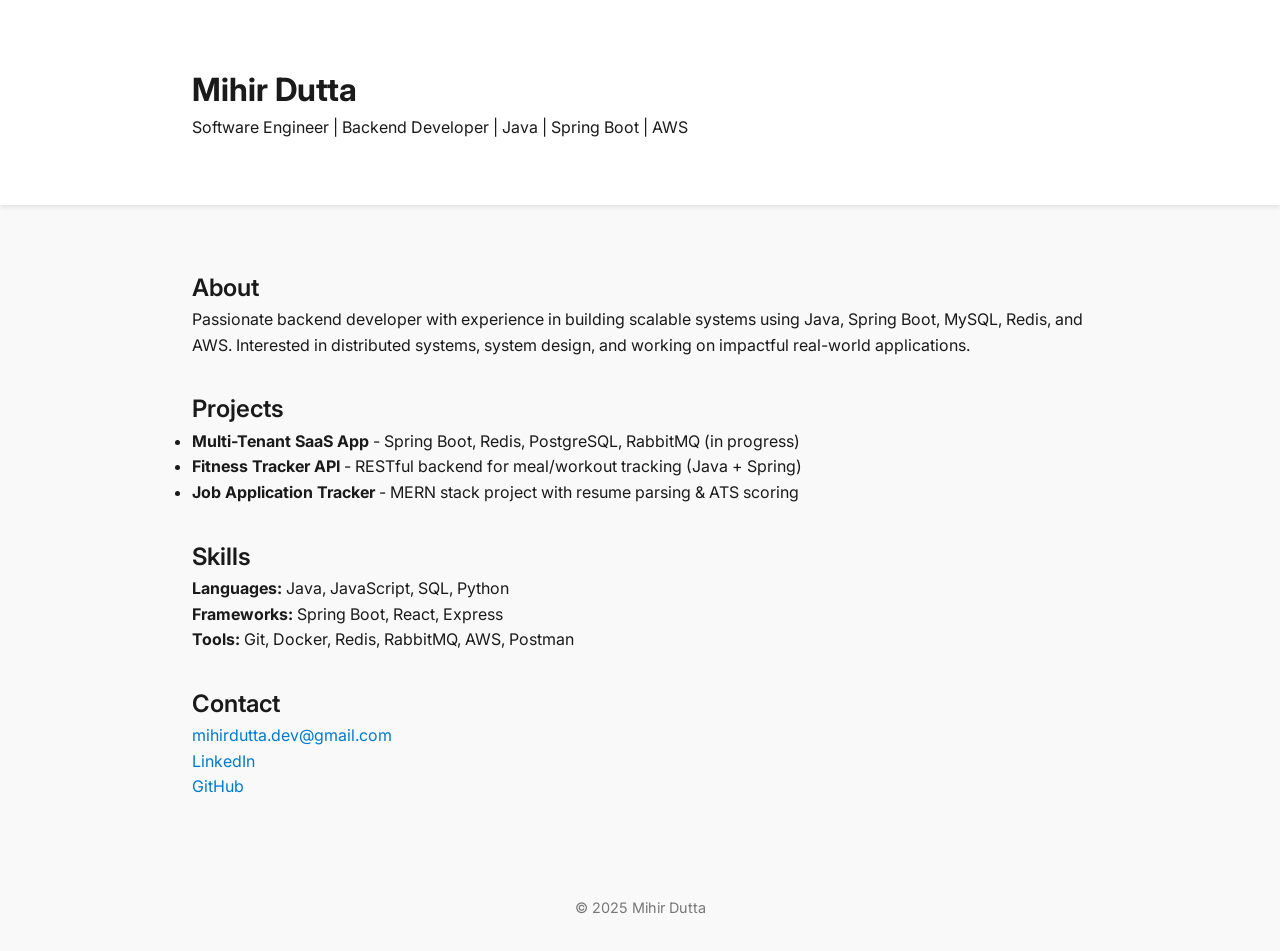
==== index.html @ 2db8f4e5 "Merge remote-tracking branch 'origin/master' # Conflicts: #	index.html" ====
<!DOCTYPE html>
<html lang="en">

<head>
  <meta charset="UTF-8" />
  <meta name="viewport" content="width=device-width, initial-scale=1.0" />
  <meta name="description" content="Mihir Dutta | Software Engineer Portfolio" />
  <title>Mihir Dutta | Portfolio</title>
  <link href="https://fonts.googleapis.com/css2?family=Inter:wght@400;600;700&display=swap" rel="stylesheet" />
  <style>
    * {
      margin: 0;
      padding: 0;
      box-sizing: border-box;
      font-family: 'Inter', sans-serif;
    }

    body {
      background-color: #f9f9f9;
      color: #1a1a1a;
      line-height: 1.6;
    }

    header {
      padding: 2rem;
      background-color: #ffffff;
      box-shadow: 0 2px 5px rgba(0, 0, 0, 0.1);
    }

    .container {
      max-width: 960px;
      margin: auto;
      padding: 2rem;
    }

    h1 {
      font-size: 2rem;
      font-weight: 700;
    }

    h2 {
      margin-top: 2rem;
      font-size: 1.5rem;
      font-weight: 600;
    }

    a {
      color: #007acc;
      text-decoration: none;
    }

    .section {
      margin-bottom: 2rem;
    }

    .contact a {
      display: block;
    }

    footer {
      text-align: center;
      padding: 2rem;
      font-size: 0.9rem;
      color: #777;
    }
  </style>
</head>

<body>
  <header>
    <div class="container">
      <h1>Mihir Dutta</h1>
      <p>Software Engineer | Backend Developer | Java | Spring Boot | AWS</p>
    </div>
  </header>

  <main class="container">
    <section class="section">
      <h2>About</h2>
      <p>
        Passionate backend developer with experience in building scalable systems using Java, Spring Boot, MySQL, Redis, and AWS.
        Interested in distributed systems, system design, and working on impactful real-world applications.
      </p>
    </section>

    <section class="section">
      <h2>Projects</h2>
      <ul>
        <li><strong>Multi-Tenant SaaS App</strong> - Spring Boot, Redis, PostgreSQL, RabbitMQ (in progress)</li>
        <li><strong>Fitness Tracker API</strong> - RESTful backend for meal/workout tracking (Java + Spring)</li>
        <li><strong>Job Application Tracker</strong> - MERN stack project with resume parsing & ATS scoring</li>
      </ul>
    </section>

    <section class="section">
      <h2>Skills</h2>
      <p><strong>Languages:</strong> Java, JavaScript, SQL, Python</p>
      <p><strong>Frameworks:</strong> Spring Boot, React, Express</p>
      <p><strong>Tools:</strong> Git, Docker, Redis, RabbitMQ, AWS, Postman</p>
    </section>

    <section class="section contact">
      <h2>Contact</h2>
      <a href="mailto:mihirdutta.dev@gmail.com">mihirdutta.dev@gmail.com</a>
      <a href="https://linkedin.com/in/mihirdutta" target="_blank">LinkedIn</a>
      <a href="https://github.com/mihirduttaa" target="_blank">GitHub</a>
    </section>
  </main>

  <footer>
    <p>© 2025 Mihir Dutta</p>
  </footer>
</body>

</html>
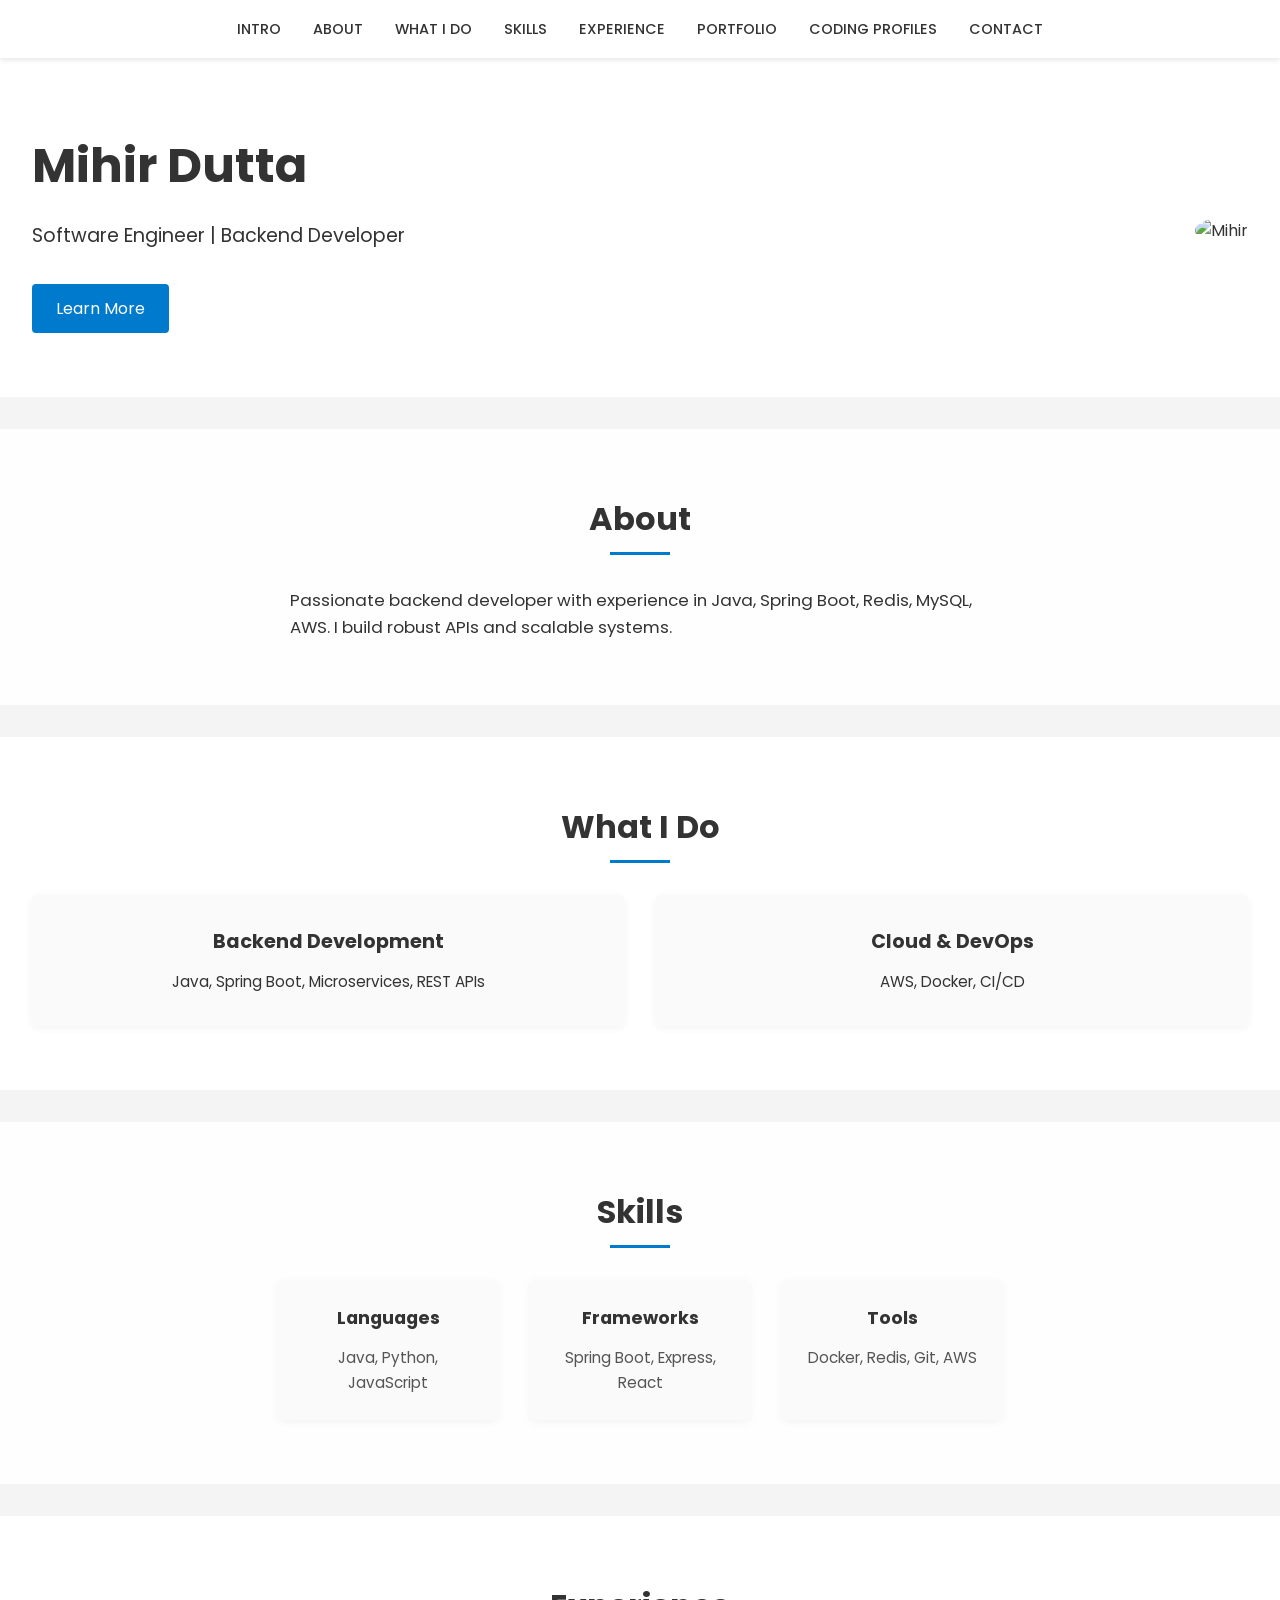
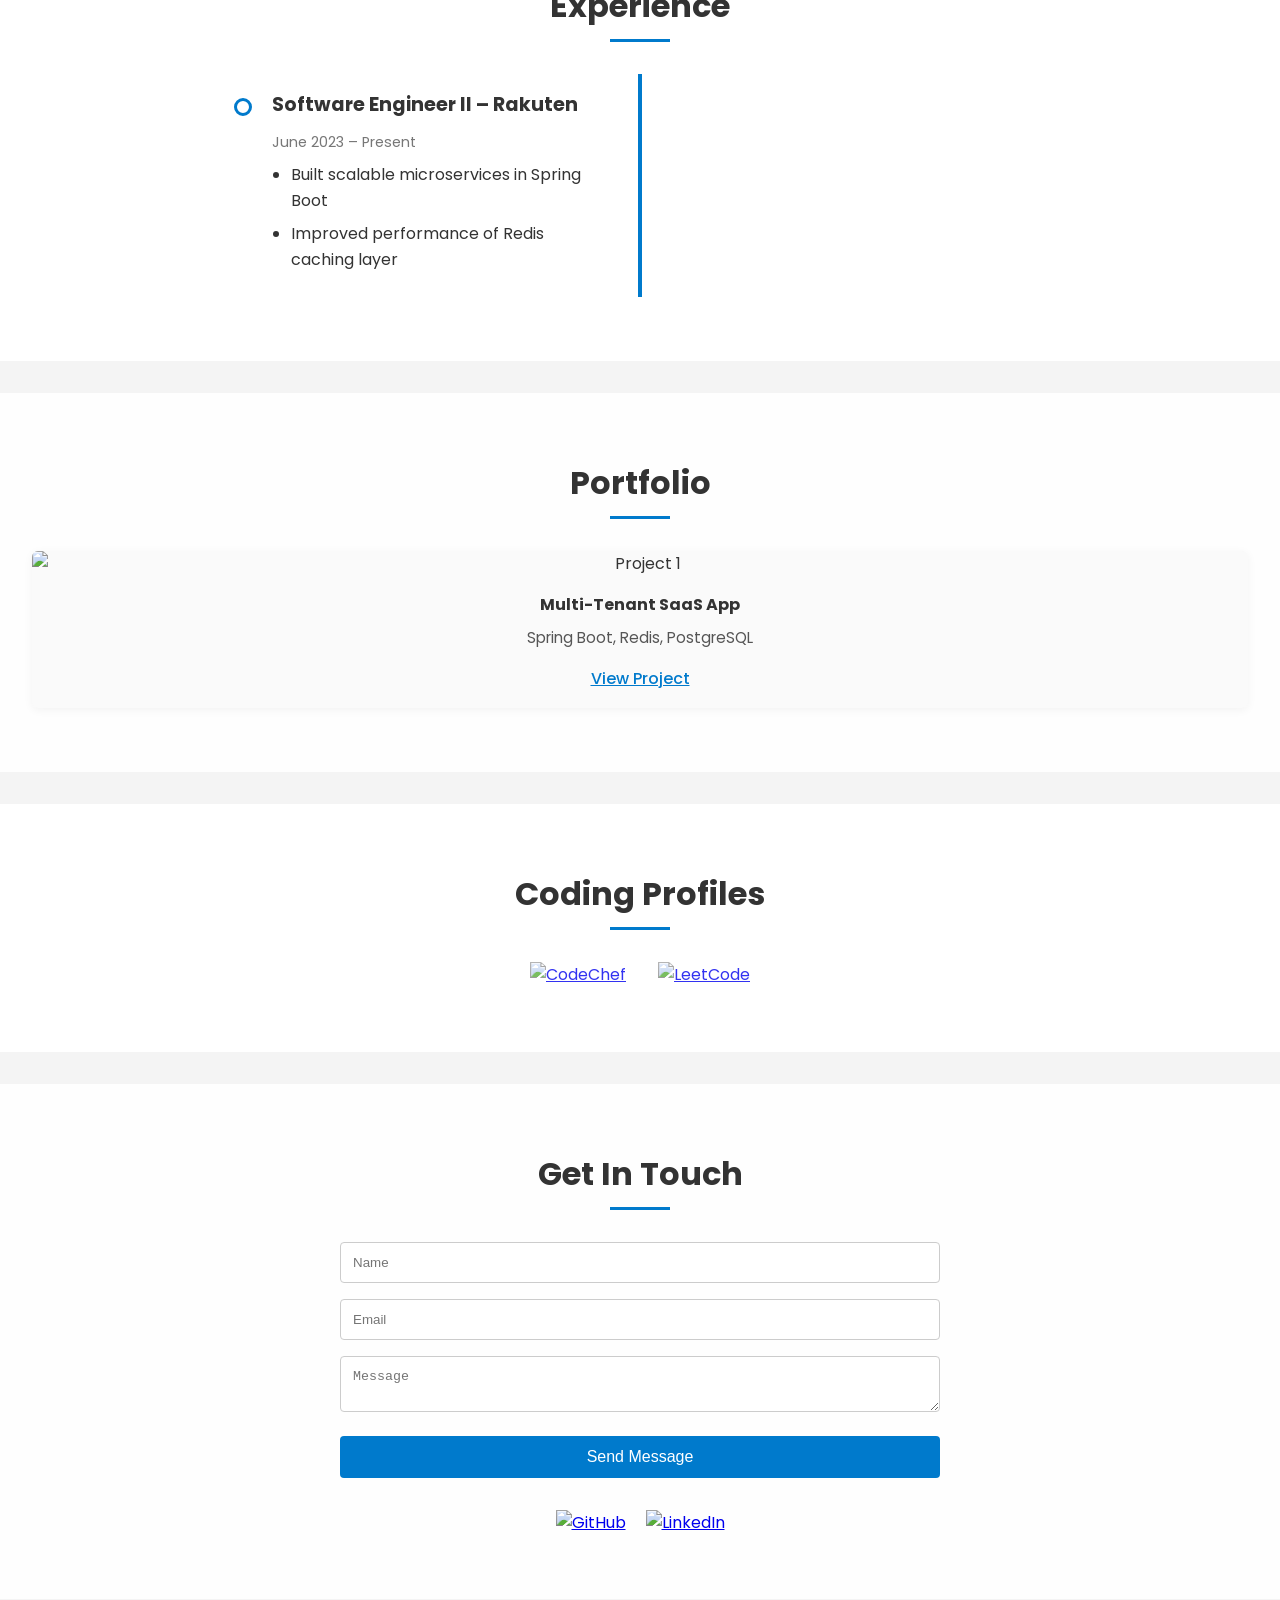
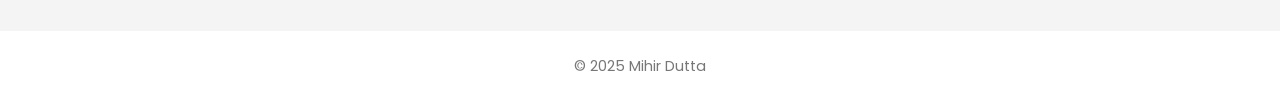
==== commit 924b22e2: "Updated portfolio" ====
--- a/index.html
+++ b/index.html
@@ -6,110 +6,126 @@
   <meta name="viewport" content="width=device-width, initial-scale=1.0" />
   <meta name="description" content="Mihir Dutta | Software Engineer Portfolio" />
   <title>Mihir Dutta | Portfolio</title>
-  <link href="https://fonts.googleapis.com/css2?family=Inter:wght@400;600;700&display=swap" rel="stylesheet" />
-  <style>
-    * {
-      margin: 0;
-      padding: 0;
-      box-sizing: border-box;
-      font-family: 'Inter', sans-serif;
-    }
-
-    body {
-      background-color: #f9f9f9;
-      color: #1a1a1a;
-      line-height: 1.6;
-    }
-
-    header {
-      padding: 2rem;
-      background-color: #ffffff;
-      box-shadow: 0 2px 5px rgba(0, 0, 0, 0.1);
-    }
-
-    .container {
-      max-width: 960px;
-      margin: auto;
-      padding: 2rem;
-    }
-
-    h1 {
-      font-size: 2rem;
-      font-weight: 700;
-    }
-
-    h2 {
-      margin-top: 2rem;
-      font-size: 1.5rem;
-      font-weight: 600;
-    }
-
-    a {
-      color: #007acc;
-      text-decoration: none;
-    }
-
-    .section {
-      margin-bottom: 2rem;
-    }
-
-    .contact a {
-      display: block;
-    }
-
-    footer {
-      text-align: center;
-      padding: 2rem;
-      font-size: 0.9rem;
-      color: #777;
-    }
-  </style>
+  <link rel="stylesheet" href="css/style.css" />
+  <link href="https://fonts.googleapis.com/css2?family=Poppins:wght@400;600;700&display=swap" rel="stylesheet">
 </head>
 
 <body>
-  <header>
-    <div class="container">
-      <h1>Mihir Dutta</h1>
-      <p>Software Engineer | Backend Developer | Java | Spring Boot | AWS</p>
+<!-- Navigation -->
+<nav id="nav">
+  <ul>
+    <li><a href="#home">Intro</a></li>
+    <li><a href="#about">About</a></li>
+    <li><a href="#services">What I Do</a></li>
+    <li><a href="#skills">Skills</a></li>
+    <li><a href="#experience">Experience</a></li>
+    <li><a href="#portfolio">Portfolio</a></li>
+    <li><a href="#coding">Coding Profiles</a></li>
+    <li><a href="#contact">Contact</a></li>
+  </ul>
+</nav>
+
+<!-- Hero Section -->
+<section id="home">
+  <div class="hero-content">
+    <h1>Mihir Dutta</h1>
+    <p>Software Engineer | Backend Developer</p>
+    <a href="#about" class="btn">Learn More</a>
+  </div>
+  <div class="hero-image">
+    <img src="assets/images/profile.jpg" alt="Mihir">
+  </div>
+</section>
+
+<!-- About Section -->
+<section id="about">
+  <h2>About</h2>
+  <p>Passionate backend developer with experience in Java, Spring Boot, Redis, MySQL, AWS. I build robust APIs and scalable systems.</p>
+</section>
+
+<!-- Services Section -->
+<section id="services">
+  <h2>What I Do</h2>
+  <div class="service-grid">
+    <div class="service-item">
+      <h3>Backend Development</h3>
+      <p>Java, Spring Boot, Microservices, REST APIs</p>
     </div>
-  </header>
+    <div class="service-item">
+      <h3>Cloud & DevOps</h3>
+      <p>AWS, Docker, CI/CD</p>
+    </div>
+  </div>
+</section>
 
-  <main class="container">
-    <section class="section">
-      <h2>About</h2>
-      <p>
-        Passionate backend developer with experience in building scalable systems using Java, Spring Boot, MySQL, Redis, and AWS.
-        Interested in distributed systems, system design, and working on impactful real-world applications.
-      </p>
-    </section>
+<!-- Skills Section -->
+<section id="skills">
+  <h2>Skills</h2>
+  <div class="skill-categories">
+    <div><h4>Languages</h4><span>Java, Python, JavaScript</span></div>
+    <div><h4>Frameworks</h4><span>Spring Boot, Express, React</span></div>
+    <div><h4>Tools</h4><span>Docker, Redis, Git, AWS</span></div>
+  </div>
+</section>
 
-    <section class="section">
-      <h2>Projects</h2>
+<!-- Experience Section -->
+<section id="experience">
+  <h2>Experience</h2>
+  <div class="timeline">
+    <div class="timeline-event">
+      <h3>Software Engineer II – Rakuten</h3>
+      <span>June 2023 – Present</span>
       <ul>
-        <li><strong>Multi-Tenant SaaS App</strong> - Spring Boot, Redis, PostgreSQL, RabbitMQ (in progress)</li>
-        <li><strong>Fitness Tracker API</strong> - RESTful backend for meal/workout tracking (Java + Spring)</li>
-        <li><strong>Job Application Tracker</strong> - MERN stack project with resume parsing & ATS scoring</li>
+        <li>Built scalable microservices in Spring Boot</li>
+        <li>Improved performance of Redis caching layer</li>
       </ul>
-    </section>
+    </div>
+  </div>
+</section>
 
-    <section class="section">
-      <h2>Skills</h2>
-      <p><strong>Languages:</strong> Java, JavaScript, SQL, Python</p>
-      <p><strong>Frameworks:</strong> Spring Boot, React, Express</p>
-      <p><strong>Tools:</strong> Git, Docker, Redis, RabbitMQ, AWS, Postman</p>
-    </section>
+<!-- Portfolio Section -->
+<section id="portfolio">
+  <h2>Portfolio</h2>
+  <div class="projects-grid">
+    <div class="project">
+      <img src="assets/images/project1.png" alt="Project 1">
+      <h4>Multi-Tenant SaaS App</h4>
+      <p>Spring Boot, Redis, PostgreSQL</p>
+      <a href="#">View Project</a>
+    </div>
+  </div>
+</section>
 
-    <section class="section contact">
-      <h2>Contact</h2>
-      <a href="mailto:mihirdutta.dev@gmail.com">mihirdutta.dev@gmail.com</a>
-      <a href="https://linkedin.com/in/mihirdutta" target="_blank">LinkedIn</a>
-      <a href="https://github.com/mihirduttaa" target="_blank">GitHub</a>
-    </section>
-  </main>
+<!-- Coding Profiles Section -->
+<section id="coding">
+  <h2>Coding Profiles</h2>
+  <div class="profiles">
+    <a href="#"><img src="assets/icons/codechef.svg" alt="CodeChef"></a>
+    <a href="#"><img src="assets/icons/leetcode.svg" alt="LeetCode"></a>
+  </div>
+</section>
 
-  <footer>
-    <p>© 2025 Mihir Dutta</p>
-  </footer>
+<!-- Contact Section -->
+<section id="contact">
+  <h2>Get In Touch</h2>
+  <form action="https://formspree.io/f/{your-form-id}" method="POST">
+    <input name="name" placeholder="Name" required>
+    <input name="email" type="email" placeholder="Email" required>
+    <textarea name="message" placeholder="Message" required></textarea>
+    <button type="submit">Send Message</button>
+  </form>
+  <div class="social-links">
+    <a href="#"><img src="assets/icons/github.svg" alt="GitHub"></a>
+    <a href="#"><img src="assets/icons/linkedin.svg" alt="LinkedIn"></a>
+  </div>
+</section>
+
+<!-- Footer -->
+<footer>
+  <p>© 2025 Mihir Dutta</p>
+</footer>
+
+<script src="js/script.js"></script>
 </body>
 
 </html>
--- a/css/style.css
+++ b/css/style.css
@@ -0,0 +1,328 @@
+/* Reset & Base */
+* {
+  margin: 0;
+  padding: 0;
+  box-sizing: border-box;
+}
+html {
+  scroll-behavior: smooth;
+}
+body {
+  font-family: 'Poppins', sans-serif;
+  background: #f4f4f4;
+  color: #333;
+  line-height: 1.6;
+}
+
+/* Navigation */
+nav {
+  position: fixed;
+  width: 100%;
+  background: #fff;
+  box-shadow: 0 2px 5px rgba(0,0,0,0.1);
+  z-index: 10;
+}
+nav ul {
+  display: flex;
+  justify-content: center;
+  padding: 1rem 0;
+}
+nav li {
+  list-style: none;
+  margin: 0 1rem;
+}
+nav a {
+  text-decoration: none;
+  color: #333;
+  font-weight: 500;
+  text-transform: uppercase;
+  font-size: 0.9rem;
+}
+nav a:hover,
+nav a.active {
+  color: #007acc;
+}
+
+/* Hero Section */
+#home {
+  display: flex;
+  align-items: center;
+  justify-content: space-between;
+  padding: 8rem 2rem 4rem;
+  background: #fff;
+}
+.hero-content {
+  max-width: 50%;
+}
+.hero-content h1 {
+  font-size: 3rem;
+  margin-bottom: 1rem;
+}
+.hero-content p {
+  font-size: 1.2rem;
+  margin-bottom: 2rem;
+}
+.hero-content .btn {
+  display: inline-block;
+  padding: 0.75rem 1.5rem;
+  background: #007acc;
+  color: #fff;
+  border-radius: 4px;
+  text-decoration: none;
+}
+.hero-image img {
+  width: 300px;
+  border-radius: 50%;
+}
+
+/* Sections */
+section {
+  padding: 4rem 2rem;
+  background: #fefefe;
+  margin-bottom: 2rem;
+}
+section:nth-child(even) {
+  background: #fff;
+}
+section h2 {
+  text-align: center;
+  margin-bottom: 2rem;
+  font-size: 2rem;
+  position: relative;
+}
+section h2::after {
+  content: '';
+  width: 60px;
+  height: 3px;
+  background: #007acc;
+  display: block;
+  margin: 0.5rem auto;
+}
+
+/* About */
+#about p {
+  max-width: 700px;
+  margin: 0 auto;
+  font-size: 1.05rem;
+}
+
+/* Services */
+#services .service-grid {
+  display: grid;
+  grid-template-columns: repeat(auto-fit, minmax(220px,1fr));
+  gap: 2rem;
+}
+.service-item {
+  background: #fafafa;
+  padding: 2rem;
+  border-radius: 6px;
+  text-align: center;
+  box-shadow: 0 2px 10px rgba(0,0,0,0.05);
+}
+.service-item h3 {
+  margin-bottom: .75rem;
+  font-size: 1.2rem;
+}
+.service-item p {
+  font-size: .95rem;
+}
+
+/* Skills */
+#skills .skill-categories {
+  display: flex;
+  flex-wrap: wrap;
+  justify-content: center;
+  gap: 2rem;
+}
+.skill-categories > div {
+  background: #fafafa;
+  padding: 1.5rem;
+  border-radius: 6px;
+  width: 220px;
+  text-align: center;
+  box-shadow: 0 2px 10px rgba(0,0,0,0.05);
+}
+.skill-categories h4 {
+  margin-bottom: .75rem;
+  font-size: 1.1rem;
+}
+.skill-categories span {
+  font-size: .95rem;
+  color: #555;
+}
+
+/* Experience Timeline */
+#experience .timeline {
+  position: relative;
+  max-width: 800px;
+  margin: 0 auto;
+}
+.timeline::before {
+  content: '';
+  position: absolute;
+  left: 50%;
+  transform: translateX(-50%);
+  width: 4px;
+  height: 100%;
+  background: #007acc;
+}
+.timeline-event {
+  position: relative;
+  width: 50%;
+  padding: 1rem 2rem;
+}
+.timeline-event:nth-child(odd) {
+  left: 0;
+}
+.timeline-event:nth-child(even) {
+  left: 50%;
+}
+.timeline-event::before {
+  content: '';
+  position: absolute;
+  top: 1.5rem;
+  width: 12px;
+  height: 12px;
+  background: #fff;
+  border: 3px solid #007acc;
+  border-radius: 50%;
+  left: -6px;
+}
+.timeline-event:nth-child(even)::before {
+  left: auto;
+  right: -6px;
+}
+.timeline-event h3 {
+  font-size: 1.2rem;
+  margin-bottom: .5rem;
+}
+.timeline-event span {
+  font-size: 0.9rem;
+  color: #777;
+}
+.timeline-event ul {
+  margin-top: .5rem;
+  padding-left: 1.2rem;
+}
+.timeline-event ul li {
+  margin-bottom: .5rem;
+}
+
+/* Portfolio */
+#portfolio .projects-grid {
+  display: grid;
+  grid-template-columns: repeat(auto-fit,minmax(250px,1fr));
+  gap: 2rem;
+}
+.project {
+  background: #fafafa;
+  border-radius: 6px;
+  overflow: hidden;
+  box-shadow: 0 2px 10px rgba(0,0,0,0.05);
+  text-align: center;
+}
+.project img {
+  width: 100%;
+  display: block;
+}
+.project h4 {
+  margin: 1rem 0 .5rem;
+}
+.project p {
+  margin-bottom: 1rem;
+  font-size: .95rem;
+  color: #555;
+}
+.project a {
+  display: inline-block;
+  margin-bottom: 1rem;
+  color: #007acc;
+  font-weight: 500;
+}
+
+/* Coding Profiles */
+#coding .profiles {
+  display: flex;
+  justify-content: center;
+  gap: 2rem;
+}
+#coding .profiles img {
+  width: 50px;
+  opacity: .8;
+  transition: opacity .3s;
+}
+#coding .profiles img:hover {
+  opacity: 1;
+}
+
+/* Contact */
+#contact form {
+  max-width: 600px;
+  margin: 0 auto 2rem;
+}
+#contact input,
+#contact textarea {
+  width: 100%;
+  padding: .75rem;
+  margin-bottom: 1rem;
+  border: 1px solid #ccc;
+  border-radius: 4px;
+}
+#contact button {
+  display: block;
+  width: 100%;
+  padding: .75rem;
+  background: #007acc;
+  color: #fff;
+  border: none;
+  border-radius: 4px;
+  font-size: 1rem;
+}
+#contact .social-links {
+  text-align: center;
+}
+#contact .social-links a {
+  margin: 0 .5rem;
+  display: inline-block;
+}
+#contact .social-links img {
+  width: 36px;
+}
+
+/* Footer */
+footer {
+  text-align: center;
+  padding: 1.5rem;
+  background: #fff;
+  color: #777;
+  font-size: .9rem;
+}
+
+/* Responsive */
+@media (max-width: 768px) {
+  #home {
+    flex-direction: column;
+    text-align: center;
+    padding: 6rem 2rem 2rem;
+  }
+  .hero-content, .hero-image {
+    max-width: 100%;
+  }
+  #experience .timeline::before { left: 20px; }
+  .timeline-event {
+    width: 100%;
+    padding-left: 3rem;
+    padding-right: 2rem;
+    margin-bottom: 2rem;
+  }
+  .timeline-event:nth-child(even) {
+    left: 0;
+  }
+  .timeline-event::before {
+    left: 20px;
+    right: auto;
+  }
+  nav ul {
+    flex-wrap: wrap;
+  }
+}
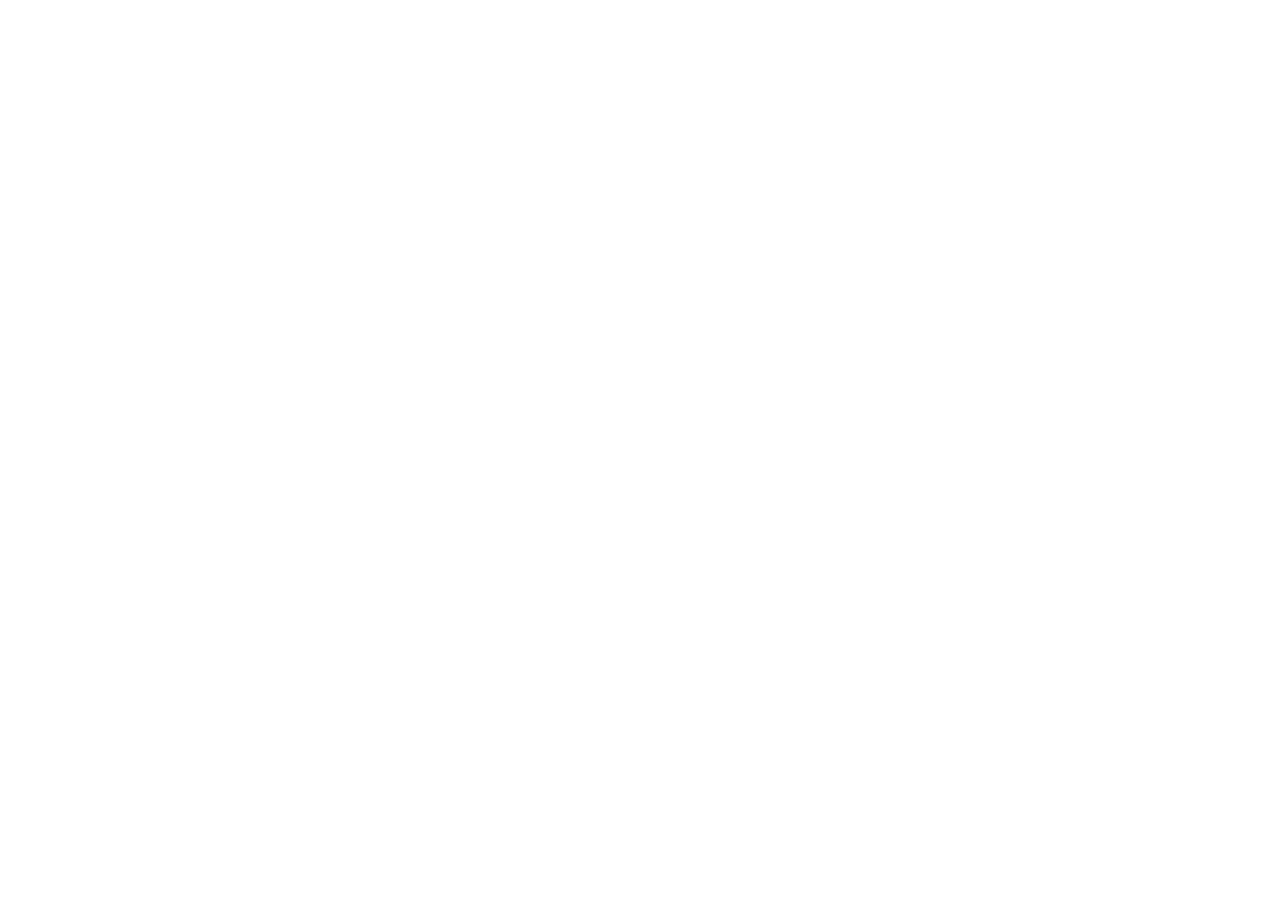
==== commit e09a3b43: "[skip lovable] Use tech stack vite_react_shadcn_ts_20250728_minor" ====
--- a/index.html
+++ b/index.html
@@ -1,131 +1,24 @@
-<!DOCTYPE html>
+<!doctype html>
 <html lang="en">
+  <head>
+    <meta charset="UTF-8" />
+    <meta name="viewport" content="width=device-width, initial-scale=1.0" />
+    <title>single-page-glide</title>
+    <meta name="description" content="Lovable Generated Project" />
+    <meta name="author" content="Lovable" />
 
-<head>
-  <meta charset="UTF-8" />
-  <meta name="viewport" content="width=device-width, initial-scale=1.0" />
-  <meta name="description" content="Mihir Dutta | Software Engineer Portfolio" />
-  <title>Mihir Dutta | Portfolio</title>
-  <link rel="stylesheet" href="css/style.css" />
-  <link href="https://fonts.googleapis.com/css2?family=Poppins:wght@400;600;700&display=swap" rel="stylesheet">
-</head>
+    <meta property="og:title" content="single-page-glide" />
+    <meta property="og:description" content="Lovable Generated Project" />
+    <meta property="og:type" content="website" />
+    <meta property="og:image" content="https://lovable.dev/opengraph-image-p98pqg.png" />
 
-<body>
-<!-- Navigation -->
-<nav id="nav">
-  <ul>
-    <li><a href="#home">Intro</a></li>
-    <li><a href="#about">About</a></li>
-    <li><a href="#services">What I Do</a></li>
-    <li><a href="#skills">Skills</a></li>
-    <li><a href="#experience">Experience</a></li>
-    <li><a href="#portfolio">Portfolio</a></li>
-    <li><a href="#coding">Coding Profiles</a></li>
-    <li><a href="#contact">Contact</a></li>
-  </ul>
-</nav>
+    <meta name="twitter:card" content="summary_large_image" />
+    <meta name="twitter:site" content="@lovable_dev" />
+    <meta name="twitter:image" content="https://lovable.dev/opengraph-image-p98pqg.png" />
+  </head>
 
-<!-- Hero Section -->
-<section id="home">
-  <div class="hero-content">
-    <h1>Mihir Dutta</h1>
-    <p>Software Engineer | Backend Developer</p>
-    <a href="#about" class="btn">Learn More</a>
-  </div>
-  <div class="hero-image">
-    <img src="assets/images/profile.jpg" alt="Mihir">
-  </div>
-</section>
-
-<!-- About Section -->
-<section id="about">
-  <h2>About</h2>
-  <p>Passionate backend developer with experience in Java, Spring Boot, Redis, MySQL, AWS. I build robust APIs and scalable systems.</p>
-</section>
-
-<!-- Services Section -->
-<section id="services">
-  <h2>What I Do</h2>
-  <div class="service-grid">
-    <div class="service-item">
-      <h3>Backend Development</h3>
-      <p>Java, Spring Boot, Microservices, REST APIs</p>
-    </div>
-    <div class="service-item">
-      <h3>Cloud & DevOps</h3>
-      <p>AWS, Docker, CI/CD</p>
-    </div>
-  </div>
-</section>
-
-<!-- Skills Section -->
-<section id="skills">
-  <h2>Skills</h2>
-  <div class="skill-categories">
-    <div><h4>Languages</h4><span>Java, Python, JavaScript</span></div>
-    <div><h4>Frameworks</h4><span>Spring Boot, Express, React</span></div>
-    <div><h4>Tools</h4><span>Docker, Redis, Git, AWS</span></div>
-  </div>
-</section>
-
-<!-- Experience Section -->
-<section id="experience">
-  <h2>Experience</h2>
-  <div class="timeline">
-    <div class="timeline-event">
-      <h3>Software Engineer II – Rakuten</h3>
-      <span>June 2023 – Present</span>
-      <ul>
-        <li>Built scalable microservices in Spring Boot</li>
-        <li>Improved performance of Redis caching layer</li>
-      </ul>
-    </div>
-  </div>
-</section>
-
-<!-- Portfolio Section -->
-<section id="portfolio">
-  <h2>Portfolio</h2>
-  <div class="projects-grid">
-    <div class="project">
-      <img src="assets/images/project1.png" alt="Project 1">
-      <h4>Multi-Tenant SaaS App</h4>
-      <p>Spring Boot, Redis, PostgreSQL</p>
-      <a href="#">View Project</a>
-    </div>
-  </div>
-</section>
-
-<!-- Coding Profiles Section -->
-<section id="coding">
-  <h2>Coding Profiles</h2>
-  <div class="profiles">
-    <a href="#"><img src="assets/icons/codechef.svg" alt="CodeChef"></a>
-    <a href="#"><img src="assets/icons/leetcode.svg" alt="LeetCode"></a>
-  </div>
-</section>
-
-<!-- Contact Section -->
-<section id="contact">
-  <h2>Get In Touch</h2>
-  <form action="https://formspree.io/f/{your-form-id}" method="POST">
-    <input name="name" placeholder="Name" required>
-    <input name="email" type="email" placeholder="Email" required>
-    <textarea name="message" placeholder="Message" required></textarea>
-    <button type="submit">Send Message</button>
-  </form>
-  <div class="social-links">
-    <a href="#"><img src="assets/icons/github.svg" alt="GitHub"></a>
-    <a href="#"><img src="assets/icons/linkedin.svg" alt="LinkedIn"></a>
-  </div>
-</section>
-
-<!-- Footer -->
-<footer>
-  <p>© 2025 Mihir Dutta</p>
-</footer>
-
-<script src="js/script.js"></script>
-</body>
-
+  <body>
+    <div id="root"></div>
+    <script type="module" src="/src/main.tsx"></script>
+  </body>
 </html>
